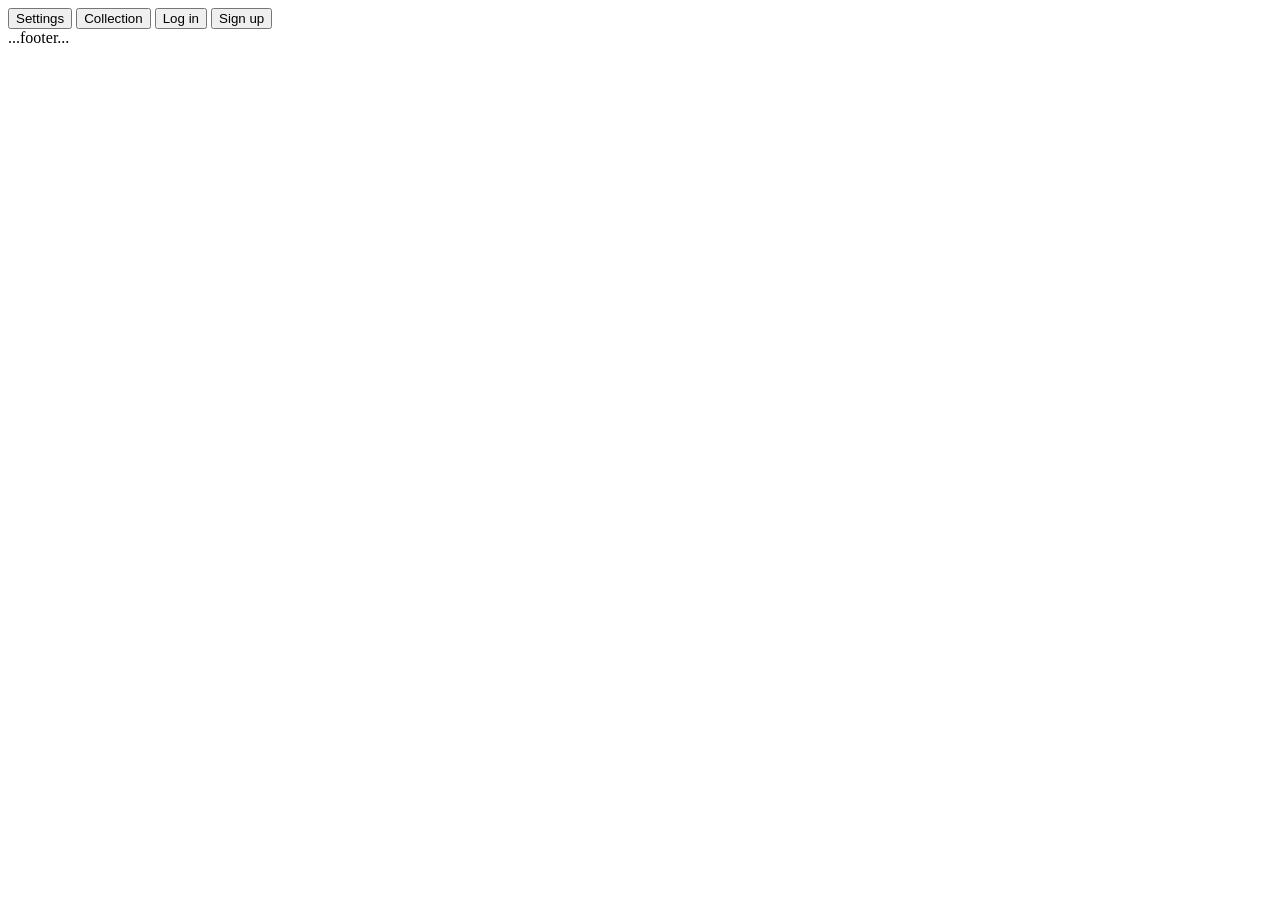
==== app/templates/login.html @ 4c25b5eb "initial commit" ====
<!DOCTYPE html>
<html lang="en">
    <head>
        <meta charset="UTF-8">
        <meta name="viewport" content="width=device-width, initial-scale=1.0">
        <title>Elementary Memorizing</title>

    </head>
    <body>
        <header>
          <button>Settings</button>
          <button>Collection</button>
          <button>Log in</button>
          <button>Sign up</button>
        </header>

        <main>
          <div class="flashcard">
          </div>
        </main>

        <footer>
          ...footer...
        </footer>

        <script>
          // You can add JavaScript for flashcard functionality here
        </script>

    </body>
</html>
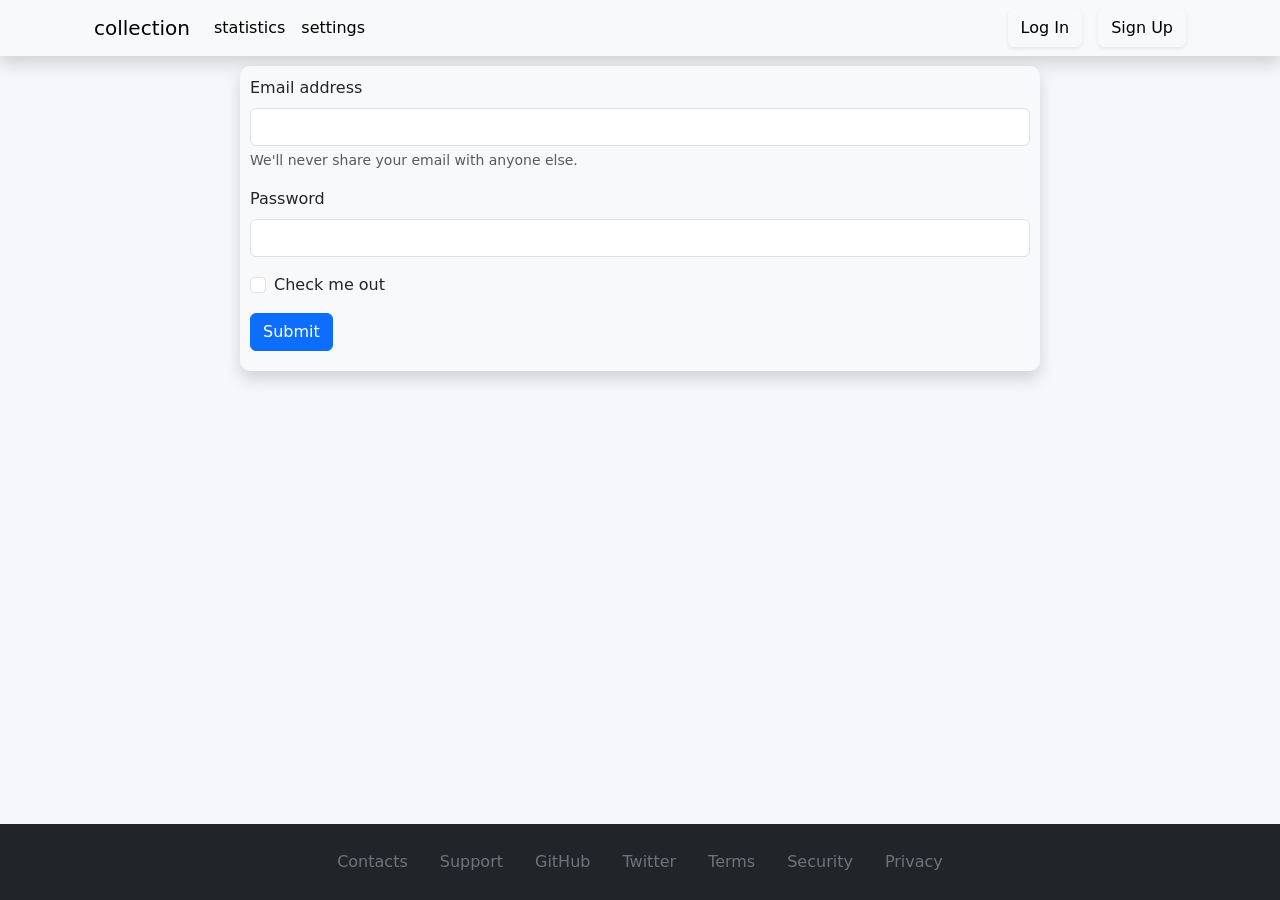
==== commit 9d13abd1: "created base layouts" ====
--- a/app/templates/login.html
+++ b/app/templates/login.html
@@ -1,31 +1,87 @@
 <!DOCTYPE html>
 <html lang="en">
-    <head>
-        <meta charset="UTF-8">
-        <meta name="viewport" content="width=device-width, initial-scale=1.0">
-        <title>Elementary Memorizing</title>
-
-    </head>
-    <body>
-        <header>
-          <button>Settings</button>
-          <button>Collection</button>
-          <button>Log in</button>
-          <button>Sign up</button>
-        </header>
-
-        <main>
-          <div class="flashcard">
+<head>
+    <meta charset="UTF-8">
+    <meta http-equiv="X-UA-Compatible" content="IE=edge">
+    <meta name="viewport" content="width=device-width, initial-scale=1.0">
+    <link rel="stylesheet" href="../static/bootstrap/css/bootstrap.css">
+    <link rel="stylesheet" href="../static/css/style.css">
+    <title>Elemantary Memorizing - Collections</title>
+</head>
+<body>
+  <header class="bg-light shadow">
+    <div class="container">
+      <nav class="navbar navbar-expand-md">
+        <div class="container-fluid">
+          <a class="navbar-brand" href="#">collection</a>
+          <button class="navbar-toggler" type="button" data-bs-toggle="collapse" data-bs-target="#navbarSupportedContent" aria-controls="navbarSupportedContent" aria-expanded="false" aria-label="Toggle navigation">
+            <span class="navbar-toggler-icon"></span>
+          </button>
+          <div class="collapse navbar-collapse" id="navbarSupportedContent">
+            <ul class="navbar-nav me-auto mb-2 mb-lg-0">
+              <li class="nav-item">
+                <a class="nav-link active" aria-current="page" href="#">statistics</a>
+              </li>
+              <li class="nav-item">
+                <a class="nav-link active" aria-current="page" href="#">settings</a>
+              </li>
+            </ul>
+            <form class="d-grid gap-2 d-md-flex justify-content-md-end">
+              <button class="btn btn-light shadow-sm me-md-2" type="button">Log In</button>
+              <button class="btn btn-light shadow-sm" type="button">Sign Up</button>
+            </form>
           </div>
-        </main>
-
-        <footer>
-          ...footer...
-        </footer>
-
-        <script>
-          // You can add JavaScript for flashcard functionality here
-        </script>
-
-    </body>
+        </div>
+      </nav>
+    </div>
+  </header>
+  <section>
+    <div class="container-sm collection-place bg-light shadow">
+      <div class="row">
+        <form>
+          <div class="mb-3">
+            <label for="exampleInputEmail1" class="form-label">Email address</label>
+            <input type="email" class="form-control" id="exampleInputEmail1" aria-describedby="emailHelp">
+            <div id="emailHelp" class="form-text">We'll never share your email with anyone else.</div>
+          </div>
+          <div class="mb-3">
+            <label for="exampleInputPassword1" class="form-label">Password</label>
+            <input type="password" class="form-control" id="exampleInputPassword1">
+          </div>
+          <div class="mb-3 form-check">
+            <input type="checkbox" class="form-check-input" id="exampleCheck1">
+            <label class="form-check-label" for="exampleCheck1">Check me out</label>
+          </div>
+          <button type="submit" class="btn btn-primary">Submit</button>
+        </form>
+      </div>
+    </div>
+  </section>
+  <footer class="bg-dark">
+    <ul class="nav justify-content-center">
+      <li class="nav-item">
+        <a class="nav-link active link-secondary" aria-current="page" href="#">Contacts</a>
+      </li>
+      <li class="nav-item">
+        <a class="nav-link link-secondary" href="#">Support</a>
+      </li>
+      <li class="nav-item">
+        <a class="nav-link link-secondary" href="#">GitHub</a>
+      </li>
+      <li class="nav-item">
+        <a class="nav-link link-secondary" href="#">Twitter</a>
+      </li>
+      <li class="nav-item">
+        <a class="nav-link link-secondary" href="#">Terms</a>
+      </li>
+      <li class="nav-item">
+        <a class="nav-link link-secondary" href="#">Security</a>
+      </li>
+      <li class="nav-item">
+        <a class="nav-link link-secondary" href="#">Privacy</a>
+      </li>
+    </ul>
+  </footer>
+  <script src="https://cdn.jsdelivr.net/npm/bootstrap@5.3.2/dist/js/bootstrap.bundle.min.js" integrity="sha384-C6RzsynM9kWDrMNeT87bh95OGNyZPhcTNXj1NW7RuBCsyN/o0jlpcV8Qyq46cDfL" crossorigin="anonymous"></script>
+</body>
 </html>
--- a/app/static/css/style.css
+++ b/app/static/css/style.css
@@ -0,0 +1,69 @@
+body {
+  background-color: #f6f7fb;
+}
+
+.flashcard {
+  margin: 25px auto;
+  display: flex;
+  flex-direction: column;
+  justify-content: center;
+  margin: 25px auto;
+  max-width: 650px;
+  min-height: 500px;
+  max-height: 625px;
+  border-radius: 15px;
+}
+
+.flashcard .input-group {
+  margin: 0 auto;
+  width: 80%;
+}
+
+.flashcard button {
+  margin: 0 auto;
+  width: 20%;
+}
+
+.exam-word {
+  margin: 0 auto;
+  padding-top: 15px;
+  margin-bottom: 15%;
+  border-radius: 10px;
+  background-color: #f6f7fb;
+  height: 10vh;
+  width: 75%;
+  text-align: center;
+  font-size: larger;
+}
+
+.exam-word p {
+  margin: 3% auto;
+  text-align: center;
+  font-size: larger;
+}
+
+footer {
+  padding: 2vh;
+  position: absolute;
+  bottom: 0;
+  width: 100%;
+}
+
+.collection-place {
+  margin: 10px auto;
+  width: 90%;
+  padding: 10px;
+  border-radius: 10px;
+}
+
+.collection-place .row {
+  margin-bottom: 10px;
+}
+
+.card {
+  width: 18rem;
+}
+
+.container-sm {
+  max-width: 800px;
+}
